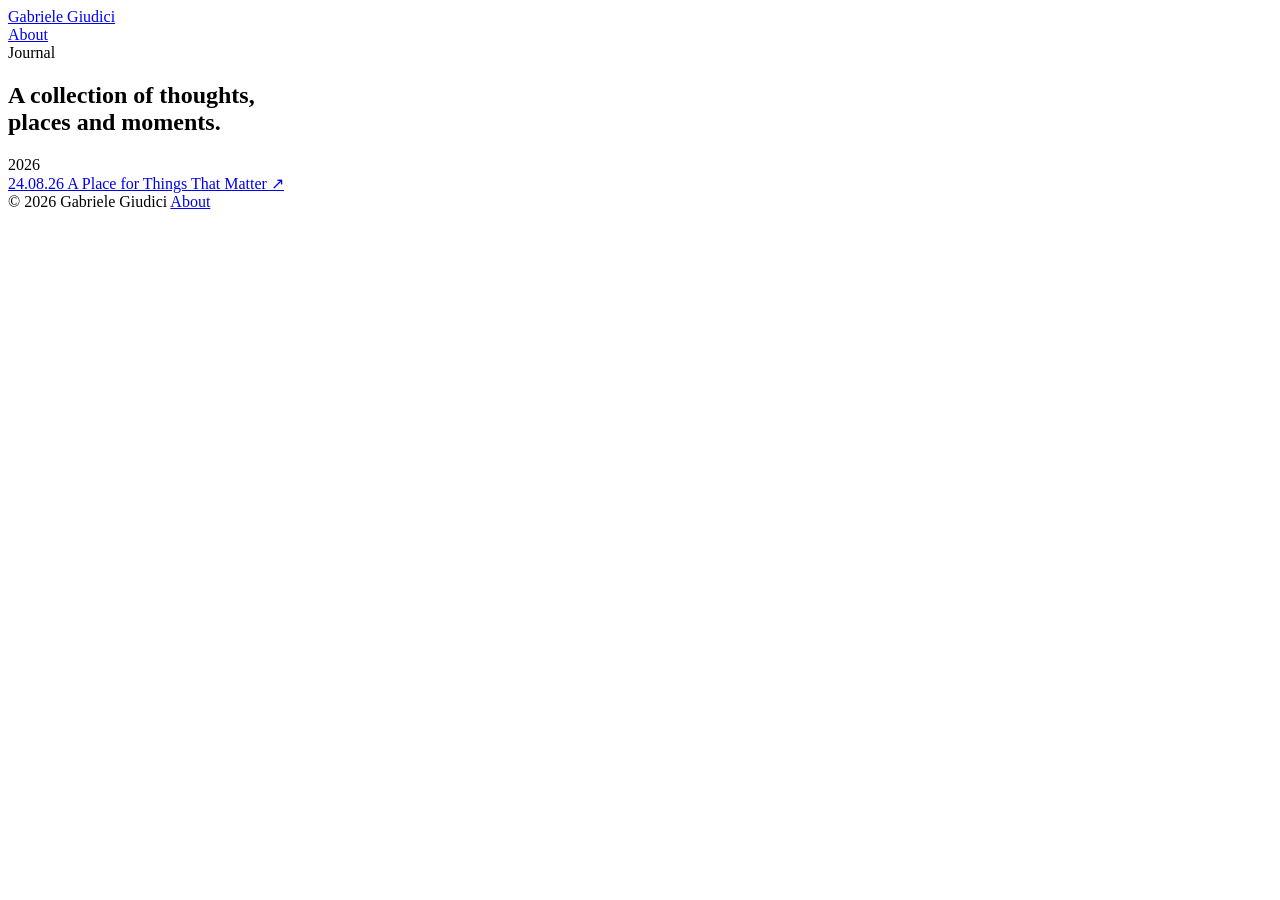
==== index.html @ dc65a63e "Create index.html" ====
<!DOCTYPE html>
<html lang="en">
<head>
    <meta charset="UTF-8">
    <meta name="viewport" content="width=device-width, initial-scale=1.0">

    <title>Gabriele Giudici — Journal</title>

    <meta
        name="description"
        content="Personal journal of Gabriele Giudici."
    >

    <link rel="stylesheet" href="style.css">
</head>

<body>

<header class="header">
    <a href="index.html" class="logo">
        Gabriele Giudici
    </a>

    <nav>
        <a href="about.html">About</a>
    </nav>
</header>


<main>

    <section class="intro">
        <div class="label">Journal</div>

        <h1>
            A collection of thoughts,<br>
            places and moments.
        </h1>
    </section>


    <section class="archive">

        <div class="year">2026</div>

        <a
            class="post"
            href="posts/a-place-for-things-that-matter.html"
        >
            <span class="date">24.08.26</span>

            <span class="title">
                A Place for Things That Matter
            </span>

            <span class="arrow">↗</span>
        </a>


        <!--
        Add future posts like this:

        <a class="post" href="posts/my-new-post.html">
            <span class="date">12.09.26</span>
            <span class="title">My New Post</span>
            <span class="arrow">↗</span>
        </a>
        -->

    </section>

</main>


<footer>

    <span>
        © 2026 Gabriele Giudici
    </span>

    <a href="about.html">
        About
    </a>

</footer>

</body>
</html>
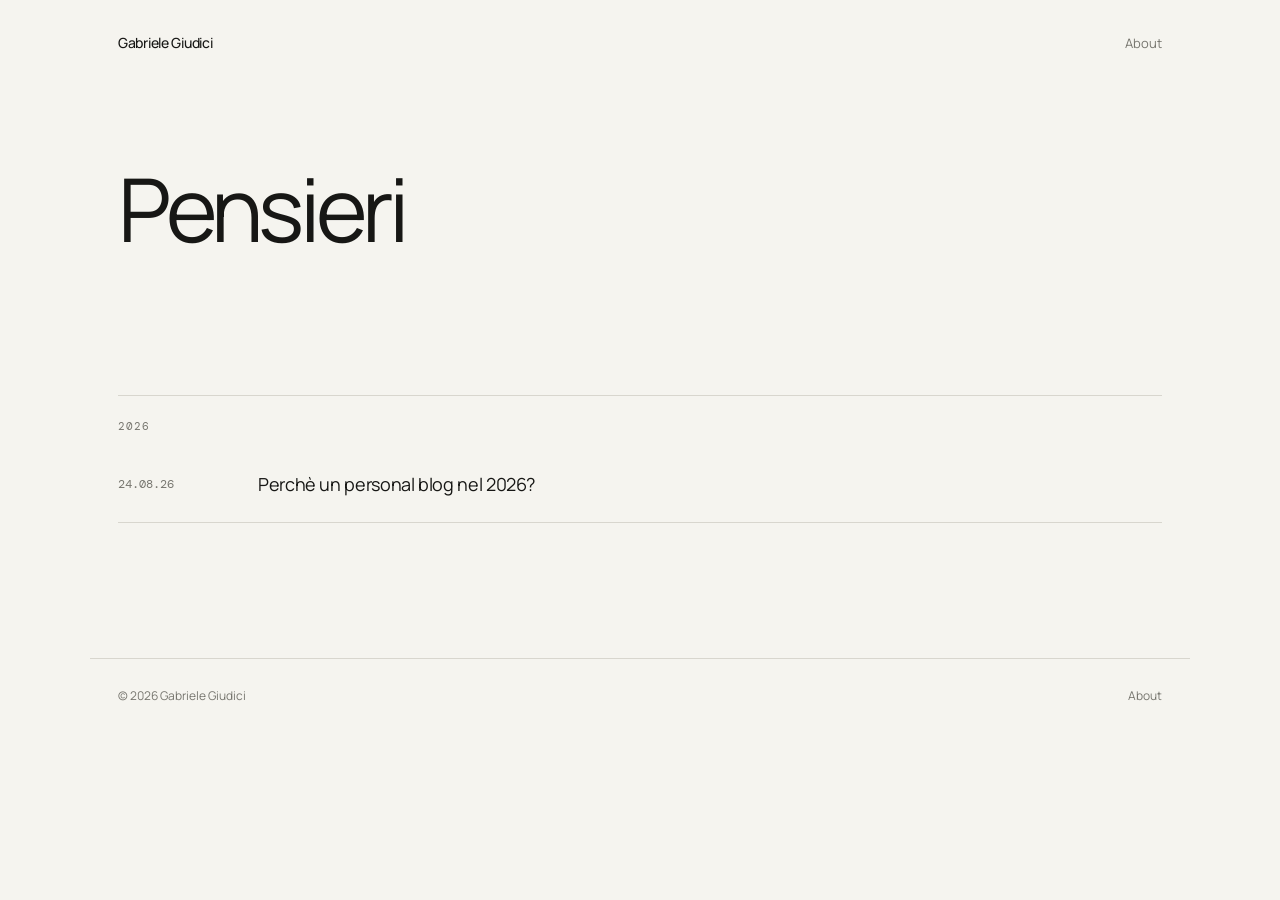
==== commit 08e04a81: "Update index.html" ====
--- a/index.html
+++ b/index.html
@@ -30,11 +30,9 @@
 <main>
 
     <section class="intro">
-        <div class="label">Journal</div>
 
         <h1>
-            A collection of thoughts,<br>
-            places and moments.
+            Pensieri
         </h1>
     </section>
 
@@ -45,12 +43,12 @@
 
         <a
             class="post"
-            href="posts/a-place-for-things-that-matter.html"
+            href="posts/why_personal_blog.html"
         >
             <span class="date">24.08.26</span>
 
             <span class="title">
-                A Place for Things That Matter
+                Perchè un personal blog nel 2026?
             </span>
 
             <span class="arrow">↗</span>
--- a/style.css
+++ b/style.css
@@ -0,0 +1,729 @@
+@import url('https://fonts.googleapis.com/css2?family=DM+Mono&family=Manrope:wght@400;500&display=swap');
+
+
+/* =========================================================
+   VARIABLES
+========================================================= */
+
+:root {
+    --background: #f5f4ef;
+    --text: #171715;
+    --muted: #77766f;
+    --line: #d8d6ce;
+
+    --max-width: 1100px;
+}
+
+
+/* =========================================================
+   RESET
+========================================================= */
+
+* {
+    box-sizing: border-box;
+}
+
+html {
+    scroll-behavior: smooth;
+}
+
+body {
+    margin: 0;
+    padding: 0;
+
+    background: var(--background);
+    color: var(--text);
+
+    font-family: "Manrope", Arial, sans-serif;
+
+    font-size: 16px;
+    line-height: 1.5;
+
+    -webkit-font-smoothing: antialiased;
+    text-rendering: optimizeLegibility;
+}
+
+a {
+    color: inherit;
+    text-decoration: none;
+}
+
+img {
+    max-width: 100%;
+    display: block;
+}
+
+
+/* =========================================================
+   HEADER
+========================================================= */
+
+.header {
+    width: 100%;
+    max-width: var(--max-width);
+
+    margin: 0 auto;
+
+    padding: 30px 28px;
+
+    display: flex;
+    align-items: center;
+    justify-content: space-between;
+}
+
+.logo {
+    font-size: 14px;
+    font-weight: 500;
+
+    letter-spacing: -0.02em;
+
+    transition: opacity 0.25s ease;
+}
+
+.logo:hover {
+    opacity: 0.55;
+}
+
+.header nav a {
+    color: var(--muted);
+
+    font-size: 13px;
+
+    transition:
+        color 0.25s ease;
+}
+
+.header nav a:hover {
+    color: var(--text);
+}
+
+
+/* =========================================================
+   MAIN
+========================================================= */
+
+main {
+    width: 100%;
+    max-width: var(--max-width);
+
+    margin: 0 auto;
+
+    padding:
+        9vh
+        28px
+        15vh;
+}
+
+
+/* =========================================================
+   HOMEPAGE INTRO
+========================================================= */
+
+.intro {
+    max-width: 900px;
+
+    padding-bottom: 16vh;
+}
+
+.label {
+    margin: 0 0 28px;
+
+    color: var(--muted);
+
+    font-family: "DM Mono", monospace;
+
+    font-size: 11px;
+
+    font-weight: 400;
+
+    text-transform: uppercase;
+
+    letter-spacing: 0.12em;
+}
+
+.intro h1 {
+    margin: 0;
+
+    max-width: 900px;
+
+    font-size: clamp(
+        44px,
+        7vw,
+        88px
+    );
+
+    line-height: 0.98;
+
+    font-weight: 400;
+
+    letter-spacing: -0.055em;
+}
+
+
+/* =========================================================
+   ARCHIVE
+========================================================= */
+
+.archive {
+    width: 100%;
+
+    border-top:
+        1px solid var(--line);
+}
+
+.year {
+    padding:
+        22px 0 12px;
+
+    color: var(--muted);
+
+    font-family:
+        "DM Mono",
+        monospace;
+
+    font-size: 11px;
+
+    letter-spacing: 0.08em;
+}
+
+
+/* =========================================================
+   POST ROW
+========================================================= */
+
+.post {
+    position: relative;
+
+    width: 100%;
+    min-height: 76px;
+
+    border-bottom:
+        1px solid var(--line);
+
+    display: grid;
+
+    grid-template-columns:
+        120px
+        minmax(0, 1fr)
+        30px;
+
+    align-items: center;
+
+    column-gap: 20px;
+
+    transition:
+        padding 0.25s ease,
+        color 0.25s ease;
+}
+
+.date {
+    color: var(--muted);
+
+    font-family:
+        "DM Mono",
+        monospace;
+
+    font-size: 12px;
+
+    white-space: nowrap;
+}
+
+.title {
+    font-size: 18px;
+
+    font-weight: 400;
+
+    letter-spacing: -0.02em;
+
+    transition:
+        opacity 0.25s ease;
+}
+
+.arrow {
+    color: var(--muted);
+
+    font-size: 16px;
+
+    text-align: right;
+
+    opacity: 0;
+
+    transform:
+        translate(-6px, 6px);
+
+    transition:
+        opacity 0.25s ease,
+        transform 0.25s ease;
+}
+
+
+/* =========================================================
+   POST HOVER
+========================================================= */
+
+.post:hover {
+    padding-left: 10px;
+}
+
+.post:hover .title {
+    opacity: 0.65;
+}
+
+.post:hover .arrow {
+    opacity: 1;
+
+    transform:
+        translate(0, 0);
+}
+
+
+/* =========================================================
+   FOOTER
+========================================================= */
+
+footer {
+    width: 100%;
+    max-width: var(--max-width);
+
+    margin: 0 auto;
+
+    padding:
+        28px;
+
+    border-top:
+        1px solid var(--line);
+
+    display: flex;
+
+    align-items: center;
+    justify-content: space-between;
+
+    color: var(--muted);
+
+    font-size: 12px;
+}
+
+footer a {
+    transition:
+        color 0.25s ease;
+}
+
+footer a:hover {
+    color: var(--text);
+}
+
+
+/* =========================================================
+   POST PAGE
+========================================================= */
+
+.post-page {
+    width: 100%;
+    max-width: 760px;
+
+    margin: 0 auto;
+
+    padding:
+        9vh
+        28px
+        15vh;
+}
+
+.back {
+    display: inline-block;
+
+    margin-bottom: 14vh;
+
+    color: var(--muted);
+
+    font-family:
+        "DM Mono",
+        monospace;
+
+    font-size: 11px;
+
+    transition:
+        color 0.25s ease;
+}
+
+.back:hover {
+    color: var(--text);
+}
+
+.post-date {
+    color: var(--muted);
+
+    font-family:
+        "DM Mono",
+        monospace;
+
+    font-size: 11px;
+
+    letter-spacing: 0.08em;
+}
+
+.post-title {
+    margin:
+        24px 0 80px;
+
+    font-size:
+        clamp(
+            48px,
+            8vw,
+            90px
+        );
+
+    line-height:
+        0.98;
+
+    font-weight:
+        400;
+
+    letter-spacing:
+        -0.055em;
+}
+
+
+/* =========================================================
+   ARTICLE
+========================================================= */
+
+.article {
+    width: 100%;
+
+    font-family:
+        Georgia,
+        "Times New Roman",
+        serif;
+
+    font-size: 20px;
+
+    line-height: 1.7;
+}
+
+.article p {
+    margin:
+        0 0 1.5em;
+}
+
+.article h2 {
+    margin:
+        2.5em 0 0.8em;
+
+    font-family:
+        "Manrope",
+        Arial,
+        sans-serif;
+
+    font-size: 28px;
+
+    line-height: 1.1;
+
+    font-weight: 500;
+
+    letter-spacing: -0.03em;
+}
+
+.article h3 {
+    margin:
+        2em 0 0.7em;
+
+    font-family:
+        "Manrope",
+        Arial,
+        sans-serif;
+
+    font-size: 22px;
+
+    line-height: 1.2;
+
+    font-weight: 500;
+}
+
+.article a {
+    text-decoration:
+        underline;
+
+    text-decoration-thickness:
+        1px;
+
+    text-underline-offset:
+        3px;
+}
+
+.article blockquote {
+    margin:
+        2em 0;
+
+    padding-left:
+        24px;
+
+    border-left:
+        1px solid var(--line);
+
+    color: var(--muted);
+
+    font-style: italic;
+}
+
+.article img {
+    width: 100%;
+
+    margin:
+        3em 0;
+
+    height: auto;
+}
+
+.article figure {
+    margin:
+        3em 0;
+}
+
+.article figcaption {
+    margin-top:
+        10px;
+
+    color: var(--muted);
+
+    font-family:
+        "DM Mono",
+        monospace;
+
+    font-size: 10px;
+
+    line-height: 1.5;
+}
+
+
+/* =========================================================
+   ABOUT PAGE
+========================================================= */
+
+.about-page {
+    width: 100%;
+    max-width: 700px;
+
+    margin: 0 auto;
+
+    padding:
+        12vh
+        28px
+        18vh;
+}
+
+.about-page h1 {
+    margin:
+        0 0 60px;
+
+    font-size:
+        clamp(
+            48px,
+            8vw,
+            90px
+        );
+
+    line-height:
+        0.98;
+
+    font-weight:
+        400;
+
+    letter-spacing:
+        -0.055em;
+}
+
+.about-page p {
+    margin:
+        0 0 1.5em;
+
+    font-family:
+        Georgia,
+        "Times New Roman",
+        serif;
+
+    font-size:
+        21px;
+
+    line-height:
+        1.7;
+}
+
+
+/* =========================================================
+   SELECTION
+========================================================= */
+
+::selection {
+    background: var(--text);
+    color: var(--background);
+}
+
+
+/* =========================================================
+   MOBILE
+========================================================= */
+
+@media (max-width: 650px) {
+
+    /* Header */
+
+    .header {
+        padding:
+            22px 20px;
+    }
+
+
+    /* Main */
+
+    main {
+        padding:
+            7vh 20px 12vh;
+    }
+
+
+    /* Homepage */
+
+    .intro {
+        padding-bottom:
+            12vh;
+    }
+
+    .label {
+        margin-bottom:
+            22px;
+    }
+
+    .intro h1 {
+        font-size:
+            clamp(
+                42px,
+                12vw,
+                64px
+            );
+
+        line-height:
+            1;
+    }
+
+
+    /* Archive */
+
+    .post {
+        min-height:
+            70px;
+
+        grid-template-columns:
+            78px
+            minmax(0, 1fr);
+
+        column-gap:
+            12px;
+    }
+
+    .date {
+        font-size:
+            10px;
+    }
+
+    .title {
+        font-size:
+            16px;
+    }
+
+    .arrow {
+        display:
+            none;
+    }
+
+    .post:hover {
+        padding-left:
+            5px;
+    }
+
+
+    /* Footer */
+
+    footer {
+        padding:
+            22px 20px;
+    }
+
+
+    /* Post */
+
+    .post-page {
+        padding:
+            7vh 20px 12vh;
+    }
+
+    .back {
+        margin-bottom:
+            10vh;
+    }
+
+    .post-title {
+        margin:
+            20px 0 55px;
+
+        font-size:
+            clamp(
+                46px,
+                12vw,
+                68px
+            );
+    }
+
+    .article {
+        font-size:
+            18px;
+
+        line-height:
+            1.7;
+    }
+
+
+    /* About */
+
+    .about-page {
+        padding:
+            9vh 20px 14vh;
+    }
+
+    .about-page h1 {
+        margin-bottom:
+            45px;
+
+        font-size:
+            clamp(
+                46px,
+                12vw,
+                68px
+            );
+    }
+
+    .about-page p {
+        font-size:
+            19px;
+    }
+}
+
+
+/* =========================================================
+   REDUCED MOTION
+========================================================= */
+
+@media (prefers-reduced-motion: reduce) {
+
+    html {
+        scroll-behavior:
+            auto;
+    }
+
+    *,
+    *::before,
+    *::after {
+        transition:
+            none !important;
+    }
+}
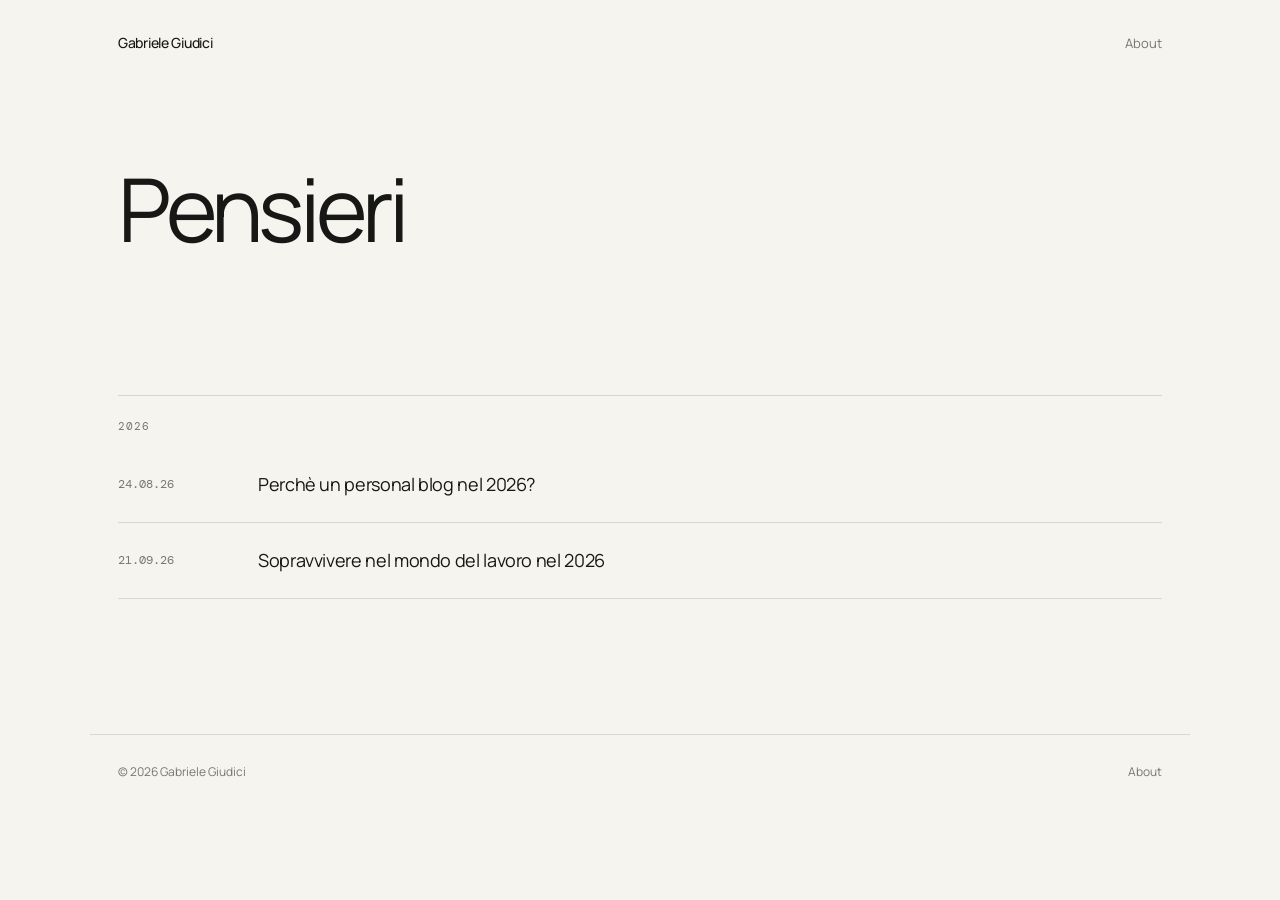
==== commit a1cbb8e2: "Update index.html" ====
--- a/index.html
+++ b/index.html
@@ -55,6 +55,11 @@
         </a>
 
 
+        <a class="post" href="posts/job_features.html">
+            <span class="date">21.09.26</span>
+            <span class="title">Sopravvivere nel mondo del lavoro nel 2026</span>
+            <span class="arrow">↗</span>
+        </a>
         <!--
         Add future posts like this:
 
